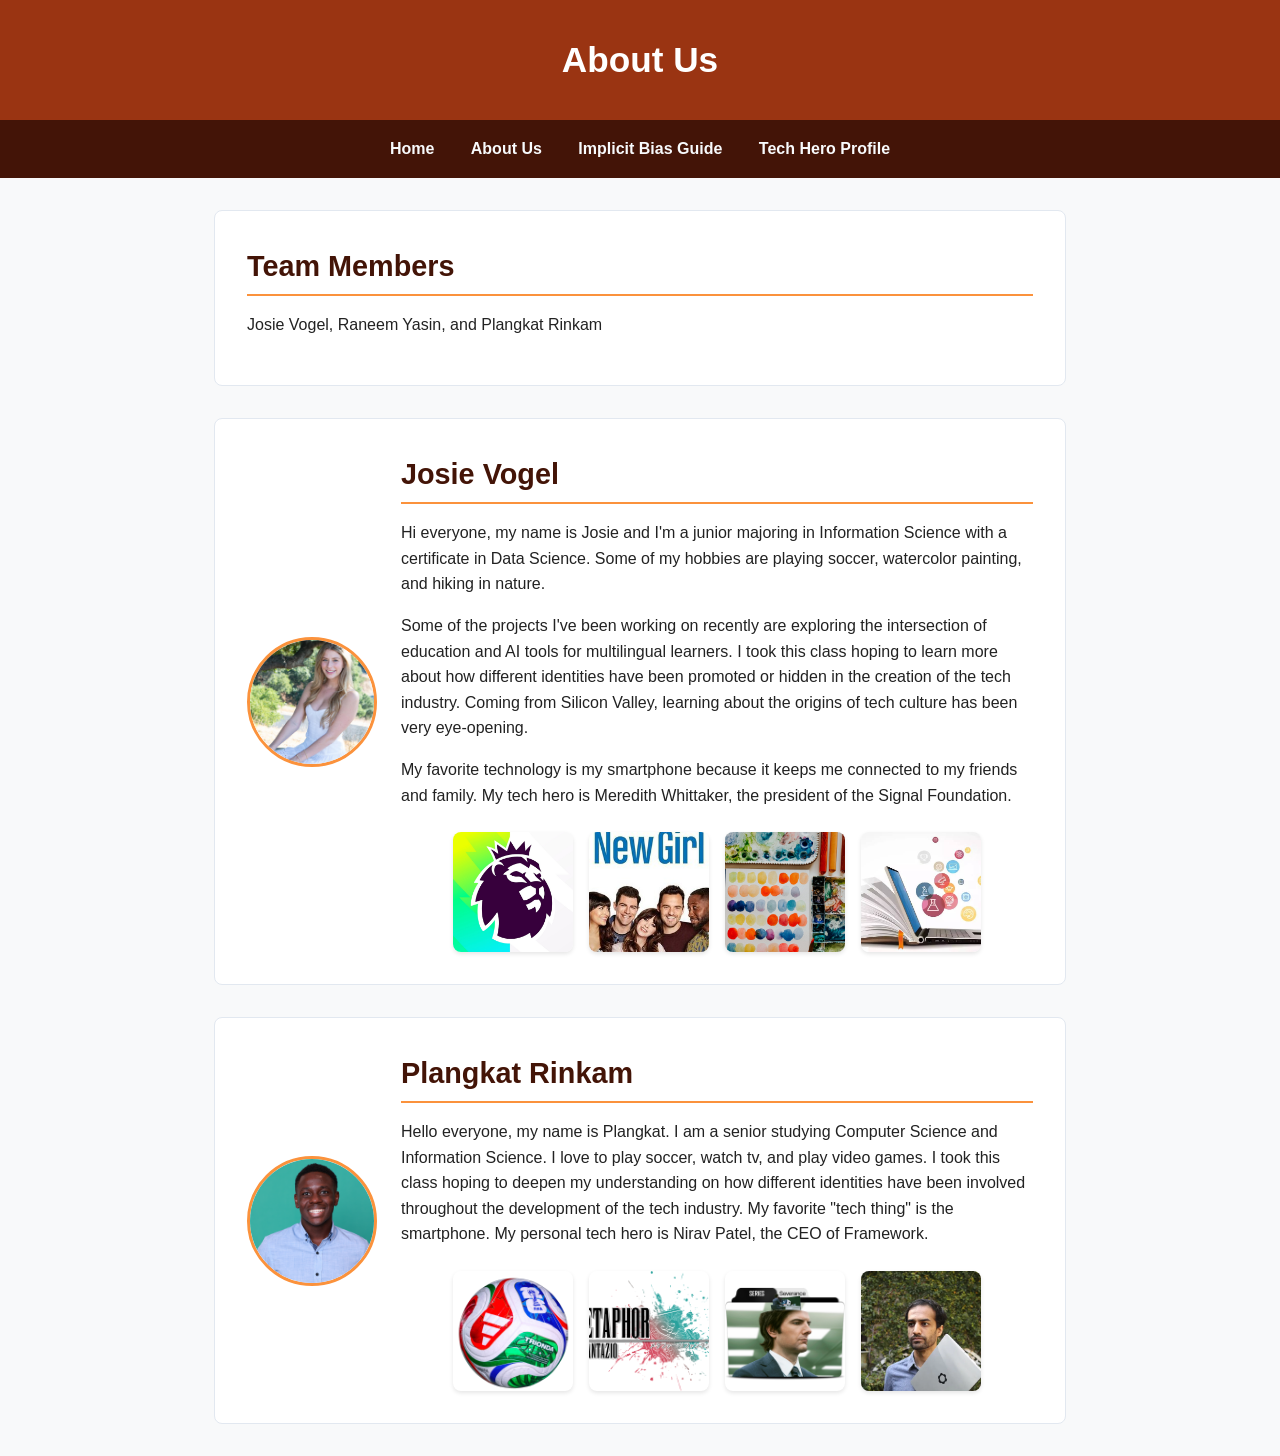
==== about.html @ 1d7bb02e "Update about.html" ====
<!DOCTYPE html>
<html lang="en">
<head>
  <meta charset="UTF-8">
  <meta name="viewport" content="width=device-width, initial-scale=1.0">
  <title>About Page</title>
  <link rel="stylesheet" href="stylepage.css">
</head>
<body>

  <header>
    <h1>About Us</h1>
  </header>

  <nav>
    <a href="index.html">Home</a>
    <a href="about.html">About Us</a>
    <a href="resource.html">Implicit Bias Guide</a>
    <a href="techhero.html">Tech Hero Profile</a>
  </nav>
<main>
    <section>
      <h2>Team Members</h2>
      <p>Josie Vogel, Raneem Yasin, and Plangkat Rinkam</p>
    </section>
<!-- I added this section and used tags like <section>, <div>, and <h2> to keep everything organized. To further describe myself i included my hobbies and included a picture of myself to add a personal feeling 
  I wraped my images below in an image gallery tag inorder to create a organized layout of images. I also included a profie pic looking circle for my personal image using the class "profile pic"--> 
    <section class="profile-card">
      <img src="josie.jpg" alt="Josie Vogel" class="profile-pic">
      <div>
        <h2>Josie Vogel</h2>
        <p>Hi everyone, my name is Josie and I'm a junior majoring in Information Science with a certificate in Data Science. Some of my hobbies are playing soccer, watercolor painting, and hiking in nature.</p>
        <p>Some of the projects I've been working on recently are exploring the intersection of education and AI tools for multilingual learners. I took this class hoping to learn more about how different identities have been promoted or hidden in the creation of the tech industry. Coming from Silicon Valley, learning about the origins of tech culture has been very eye-opening.</p>
        <p>My favorite technology is my smartphone because it keeps me connected to my friends and family. My tech hero is Meredith Whittaker, the president of the Signal Foundation.</p>
          <div class="image-gallery">
            <img src="premier league.jpg" alt="premier league">
            <img src="newgirl.jpg" alt="new girl tv show'">
            <img src="watercolor.jpg" alt="water color graphic">
            <img src="education.jpg" alt="education tools">
          </div>
      </div>
    </section>

    <!-- 
    For my section, I used semantic tags like <section> and <h2> to keep the document accessible and well-structured. 
    I wrapped my images in an 'image-gallery' div. This lets us use Flexbox in our external stylesheet to create a clean, 
    responsive grid. - PR 
    -->
    <section class="profile-card">
      <img src="plangkat.jpg" alt="Plangkat Rinkam" class="profile-pic">
      <div>
        <h2>Plangkat Rinkam</h2>
        <p>Hello everyone, my name is Plangkat. I am a senior studying Computer Science and 
          Information Science. I love to play soccer, watch tv, and play video games. I took this class hoping to 
          deepen my understanding on how different identities have been involved throughout 
          the development of the tech industry. My favorite "tech thing" is the smartphone. My personal
          tech hero is Nirav Patel, the CEO of Framework.</p>
          
          <div class="image-gallery">
            <img src="fifa_ball.png" alt="The official FIFA 2026 world cup ball">
            <img src="metaphor.png" alt="Logo of the game 'Metaphor Re;Fantazio'">
            <img src="severance.png" alt="Severance show fan graphic">
            <img src="nirav_patel.webp" alt="Nirav Patel holding a framework laptop">
          </div>
      </div>
    </section>

</body>
</html>
---- stylepage.css ----
/* I inputed this section to ensure consistent margins, padding, and box dimensions throughout the website. - JV */
* {
  box-sizing: border-box;
  margin: 0;
  padding: 0;
}

/* This is just a neutral light background for accessibility and a readable typography. - JV */
body {
  font-family: Arial, Helvetica, sans-serif;
  line-height: 1.6;
  color: #222222;
  background-color: #f8f9fa;
  padding: 0;
}

/* Header - JV */
header {
  background-color: #9a3412; 
  color: #ffffff;
  padding: 2rem 1rem 1.5rem 1rem;
  text-align: center;
}

header h1 {
  font-size: 2.2rem;
  margin-bottom: 0.5rem;
}

header p, 
header .subtitle {
  font-size: 1.1rem;
  color: #ffedd5;
}

/* this ensures the logo images remain centered on every screen size. - JV */
.logo-container {
  display: flex;
  justify-content: center;
  align-items: center;
  margin-top: 1rem;
}

/* Small centered circular image. in addition since there are other rules about photos including the "!important allows these style changes to take priority- JV */
.circle-logo {
  width: 90px !important;
  height: 90px !important;
  border-radius: 50% !important;
  object-fit: cover;
  border: 3px solid #ffedd5;
  display: block;
  margin: 1rem auto 0 auto;
}

nav {
  background-color: #431407; 
  text-align: center;
  padding: 0.75rem 0;
}

nav a {
  display: inline-block;
  color: #f8fafc;
  text-decoration: none;
  margin: 0.25rem 1rem;
  font-weight: bold;
  font-size: 1rem;
}

nav a:hover {
  color: #fb923c; 
  text-decoration: underline;
}

/* Main Container - JV */
main {
  max-width: 900px;
  margin: 2rem auto;
  padding: 0 1.5rem;
}

/* Sections & Cards - JV */
section {
  background-color: #ffffff;
  border-radius: 8px;
  padding: 2rem;
  margin-bottom: 2rem;
  border: 1px solid #e2e8f0;
}

h2 {
  color: #431407;
  font-size: 1.8rem;
  margin-bottom: 1rem;
  border-bottom: 2px solid #fb923c; 
  padding-bottom: 0.3rem;
}

h3 {
  color: #9a3412;
  font-size: 1.3rem;
  margin: 1.5rem 0 0.5rem 0;
}

p {
  margin-bottom: 1rem;
}

ul, ol {
  margin-left: 1.5rem;
  margin-bottom: 1rem;
}

li {
  margin-bottom: 0.5rem;
}

/* Resource Box Styling - JV */
.profile-pic {
  width: 130px;
  height: 130px;
  border-radius: 50%;
  object-fit: cover;
  border: 3px solid #fb923c;
  display: block;
  margin: 0 auto 1rem auto;
}

@media (min-width: 600px) {
  .profile-card {
    display: flex;
    align-items: center;
    gap: 1.5rem;
  }
  
  .profile-card .profile-pic {
    margin: 0;
    flex-shrink: 0;
  }
}

.resource-box {
  background-color: #f1f5f9;
  border-left: 4px solid #fb923c; 
  padding: 1rem 1.25rem;
  margin: 1.5rem 0;
  border-radius: 0 8px 8px 0;
}

/* Links & Buttons - JV */
a {
  color: #ea580c; 
  text-decoration: none;
}

a:hover {
  text-decoration: underline;
}

.button-link {
  display: inline-block;
  background-color: #ea580c;
  color: #ffffff !important;
  padding: 0.6rem 1.2rem;
  border-radius: 4px;
  margin-top: 1rem;
  font-weight: bold;
}

.button-link:hover {
  background-color: #c2410c; 
  color: #ffffff !important;
  text-decoration: none;
}

footer {
  text-align: center;
  padding: 1.5rem;
  background-color: #9a3412; 
  color: #ffedd5;
  font-size: 0.9rem;
  margin-top: 3rem;
}

/* For tech hero page - PR */
.hero-image {
  max-width: 100%;
  height: auto;
  border-radius: 8px;
  margin-bottom: 1rem;
}

/* Image Gallery - PR */
.image-gallery {
  display: flex;
  flex-wrap: wrap;
  gap: 1rem;
  margin-top: 1.5rem;
  justify-content: center;
}

.image-gallery img {
  width: 120px;
  height: 120px; 
  object-fit: cover;
  border-radius: 8px;
  box-shadow: 0 2px 4px rgba(0,0,0,0.1);
}

/* Author Profile Card Styling for Patricia Hill Collins - JV */
.author-pic {
  width: 120px;
  height: 120px;
  border-radius: 50%;
  object-fit: cover;
  border: 3px solid #fb923c;
  display: block;
  margin: 0 auto 1rem auto;
}

/* Side-by-side alignment on larger displays - JV */
@media (min-width: 600px) {
  .author-card {
    display: flex;
    align-items: center;
    gap: 1.5rem;
    margin-top: 1rem;
  }

  .author-card .author-pic {
    margin: 0;
    flex-shrink: 0;
  }
}
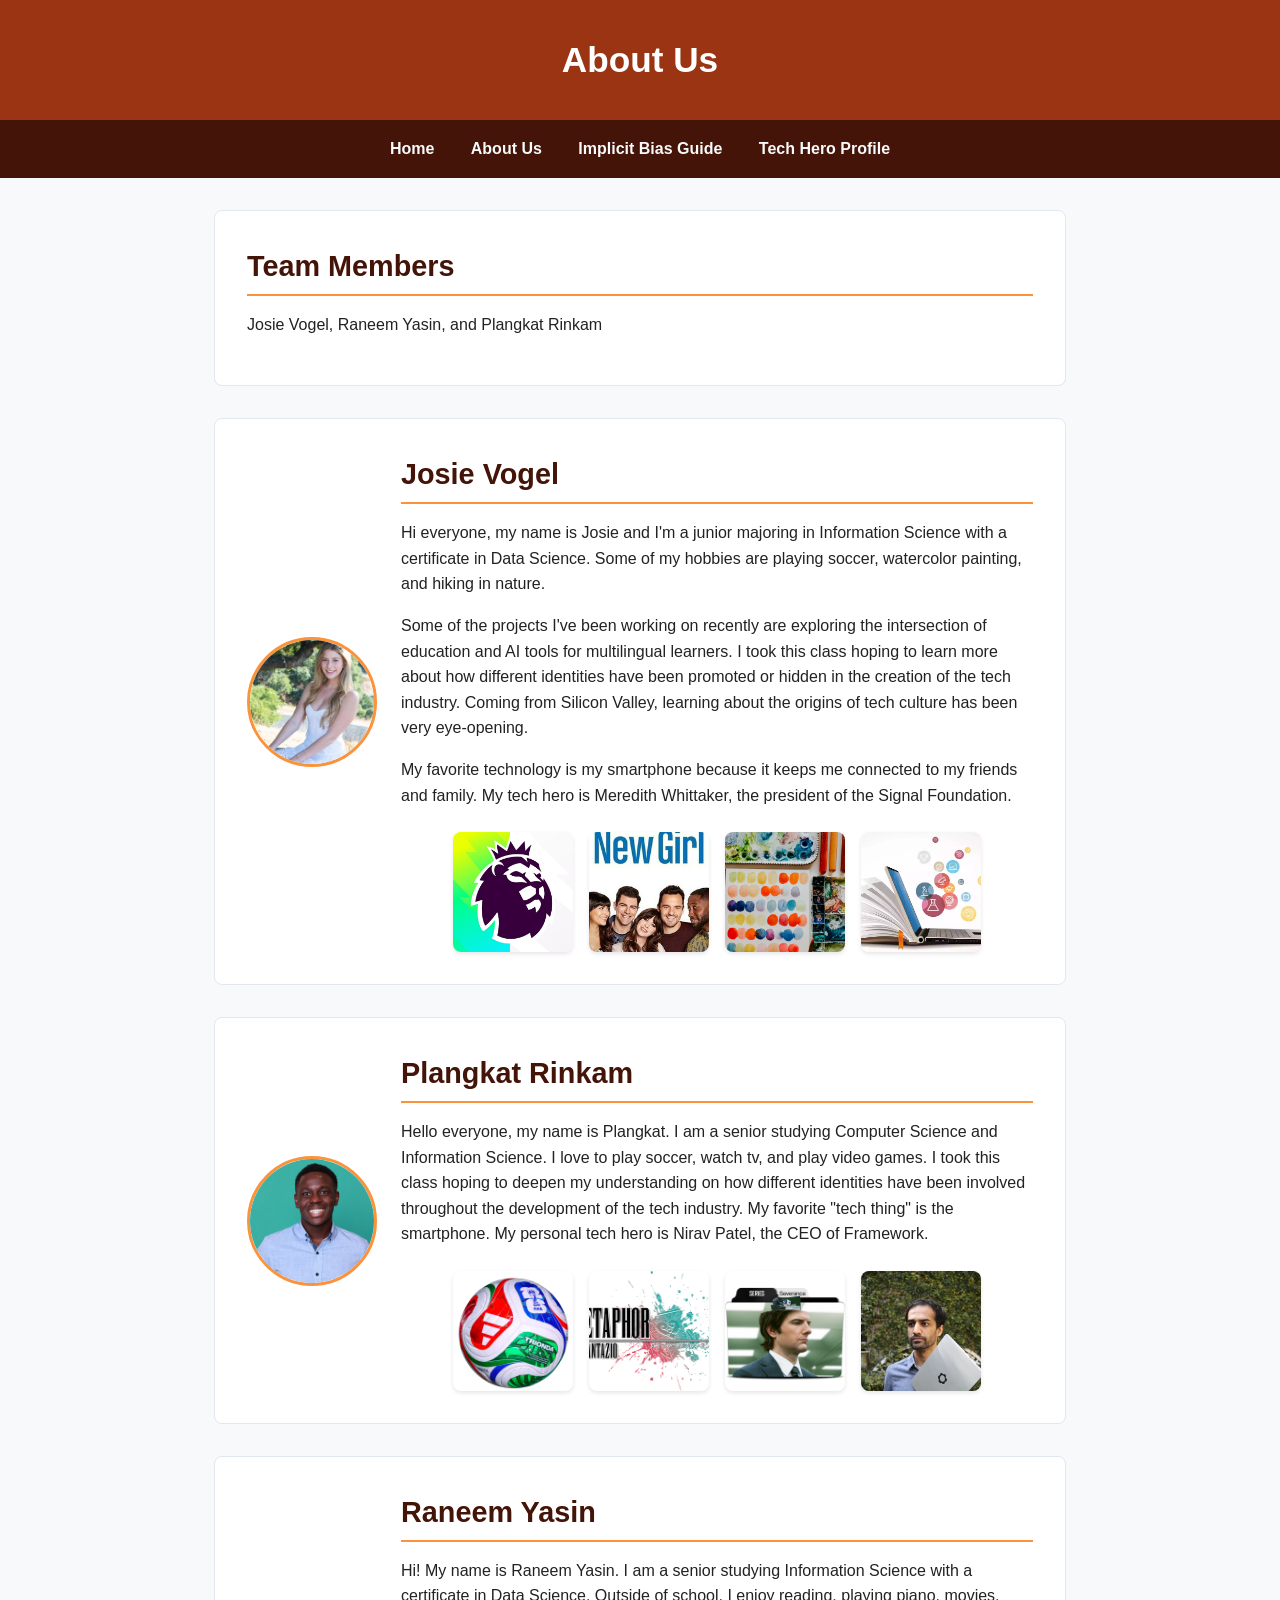
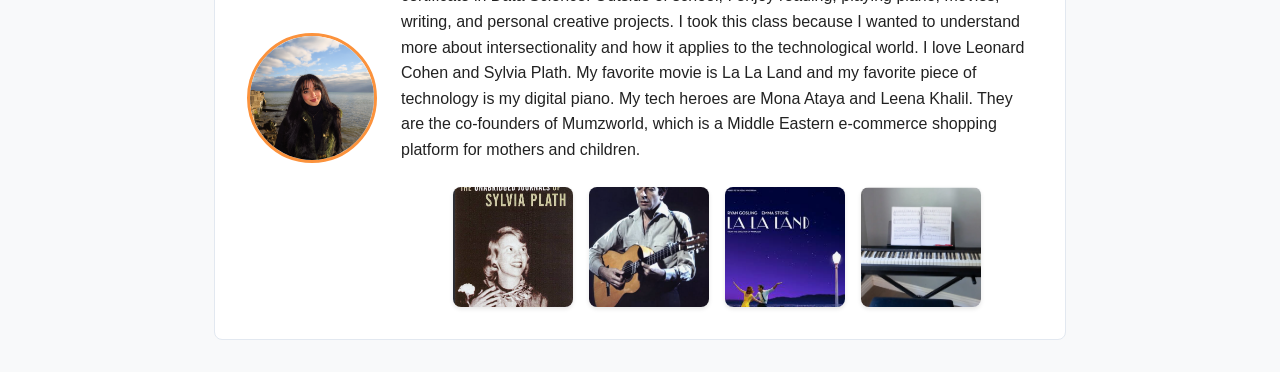
==== commit d781981e: "Update about.html Added my personal about section." ====
--- a/about.html
+++ b/about.html
@@ -64,6 +64,25 @@
           </div>
       </div>
     </section>
-
+<!-- RY: I used the same profile-card and image gallery layout as my group members to keep the section consistent. I placed my profile image before the text so the picture shows as part of the introduction, and i used an h2 for my name to keep the heading structure consistent. I also chose to add Alt text to every image so the page is more accessible. -->
+  <section class="profile-card">
+    <img src="raneem.jpg" alt="Raneem Yasin" class="profile-pic">
+    <div>
+      <h2>Raneem Yasin</h2>
+      <p>
+        Hi! My name is Raneem Yasin. I am a senior studying Information Science with a certificate in Data Science. 
+        Outside of school, I enjoy reading, playing piano, movies, writing, and personal creative projects. I took this class because I wanted to understand more about 
+        intersectionality and how it applies to the technological world. I love Leonard Cohen and Sylvia Plath. My favorite movie is La La Land and my favorite piece of technology is my digital piano. 
+        My tech heroes are Mona Ataya and Leena Khalil. They are the co-founders of Mumzworld, which is a Middle Eastern e-commerce shopping platform for mothers and children. 
+      </p>
+        <!-- RY: I added an image gallery underneath my bio to show some of my interested visually. I grouped thse four images inside one image-gallery div so they can be styled together. -->
+      <div class="image-gallery">
+        <img src="Sylvia.jpg" alt="The Unabridged Journals of Sylvia Plath">
+        <img src="leonardcohen.jpg" alt="Leonard Cohen performing">
+        <img src="lalaland.jpg" alt="La La Land movie poster">
+        <img src="Digital.jpg" alt="Digital piano">
+    </div>
+    </div>
+  </section>
 </body>
 </html>
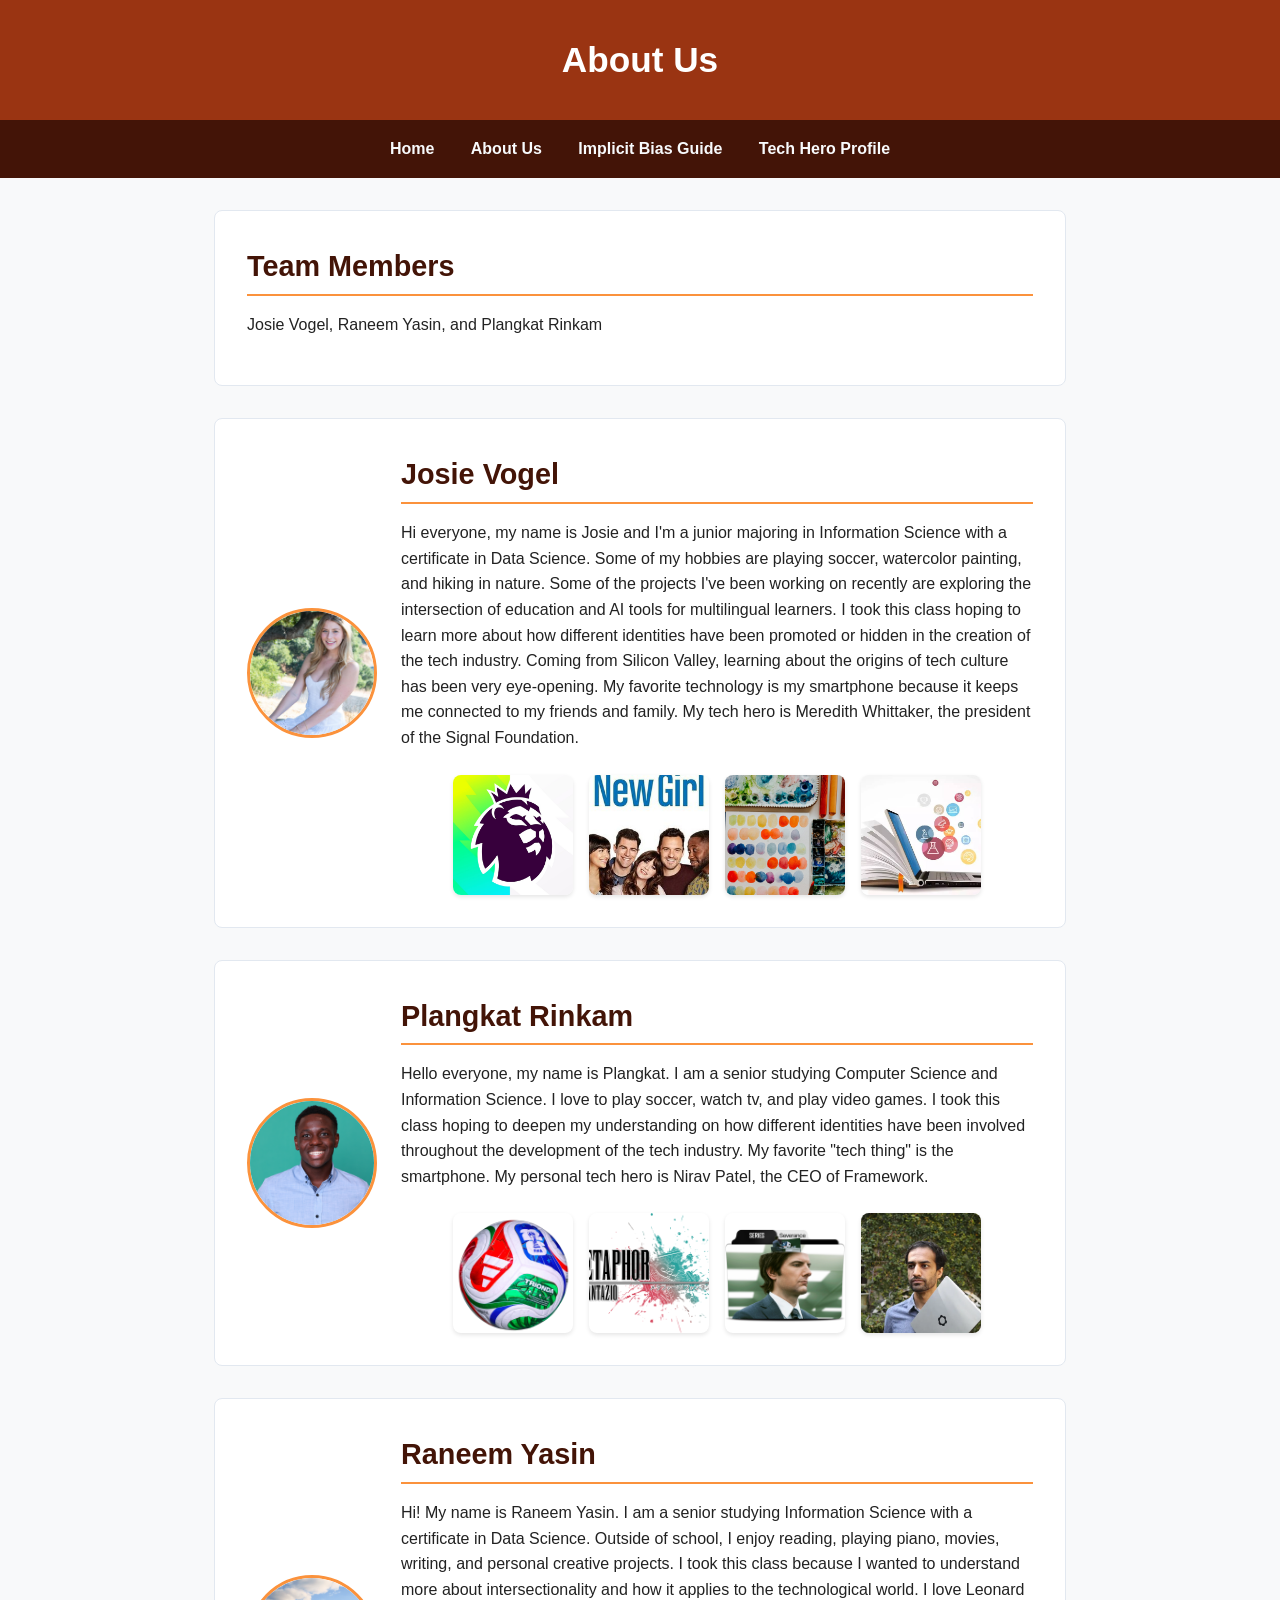
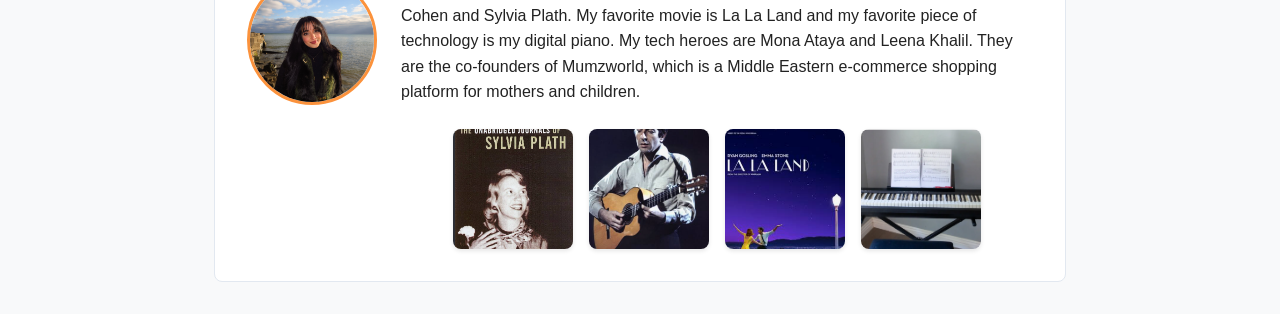
==== commit 5b2801bc: "Update about.html" ====
--- a/about.html
+++ b/about.html
@@ -29,9 +29,7 @@
       <img src="josie.jpg" alt="Josie Vogel" class="profile-pic">
       <div>
         <h2>Josie Vogel</h2>
-        <p>Hi everyone, my name is Josie and I'm a junior majoring in Information Science with a certificate in Data Science. Some of my hobbies are playing soccer, watercolor painting, and hiking in nature.</p>
-        <p>Some of the projects I've been working on recently are exploring the intersection of education and AI tools for multilingual learners. I took this class hoping to learn more about how different identities have been promoted or hidden in the creation of the tech industry. Coming from Silicon Valley, learning about the origins of tech culture has been very eye-opening.</p>
-        <p>My favorite technology is my smartphone because it keeps me connected to my friends and family. My tech hero is Meredith Whittaker, the president of the Signal Foundation.</p>
+        <p>Hi everyone, my name is Josie and I'm a junior majoring in Information Science with a certificate in Data Science. Some of my hobbies are playing soccer, watercolor painting, and hiking in nature. Some of the projects I've been working on recently are exploring the intersection of education and AI tools for multilingual learners. I took this class hoping to learn more about how different identities have been promoted or hidden in the creation of the tech industry. Coming from Silicon Valley, learning about the origins of tech culture has been very eye-opening. My favorite technology is my smartphone because it keeps me connected to my friends and family. My tech hero is Meredith Whittaker, the president of the Signal Foundation.</p>
           <div class="image-gallery">
             <img src="premier league.jpg" alt="premier league">
             <img src="newgirl.jpg" alt="new girl tv show'">
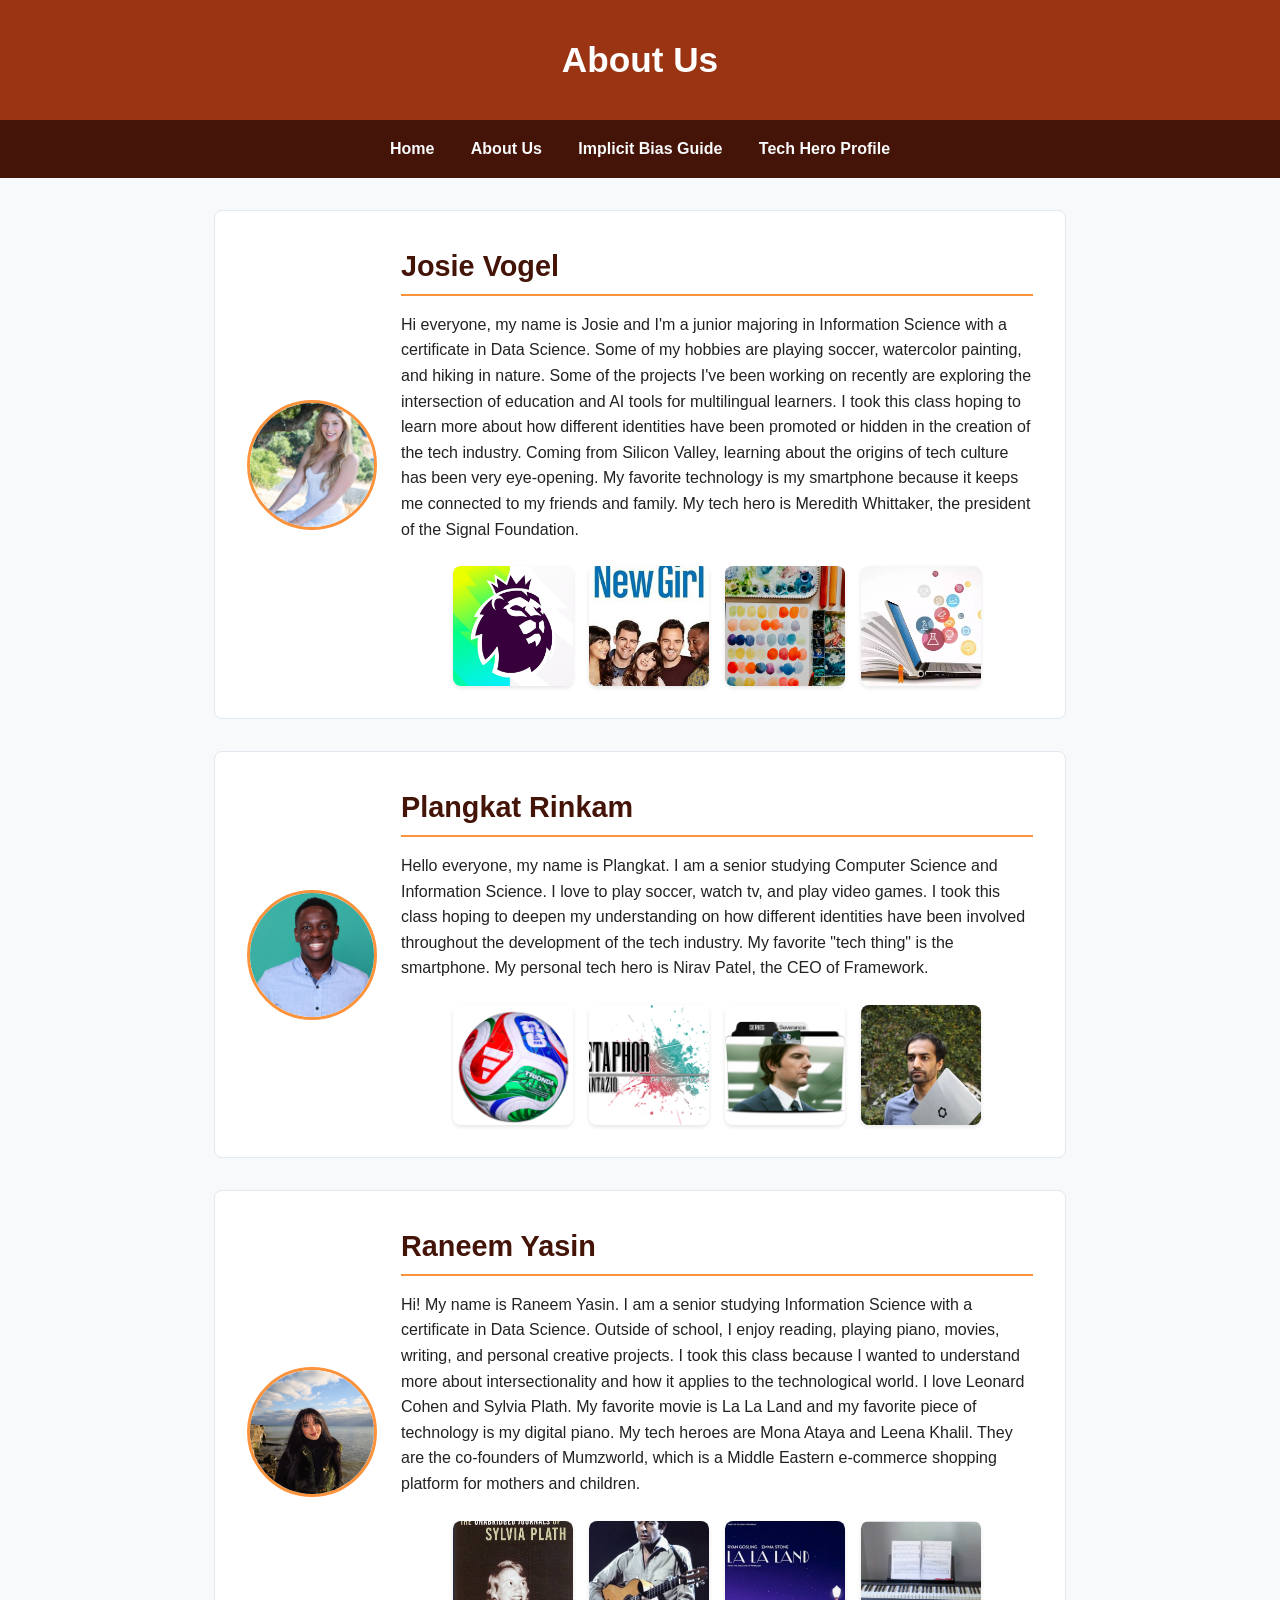
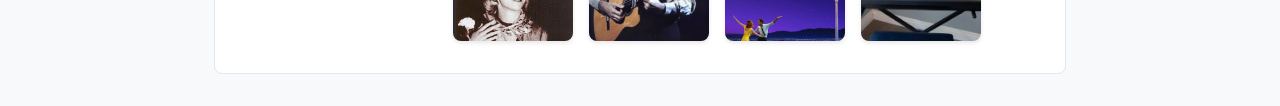
==== commit 10c1e477: "Update about.html" ====
--- a/about.html
+++ b/about.html
@@ -19,10 +19,6 @@
     <a href="techhero.html">Tech Hero Profile</a>
   </nav>
 <main>
-    <section>
-      <h2>Team Members</h2>
-      <p>Josie Vogel, Raneem Yasin, and Plangkat Rinkam</p>
-    </section>
 <!-- I added this section and used tags like <section>, <div>, and <h2> to keep everything organized. To further describe myself i included my hobbies and included a picture of myself to add a personal feeling 
   I wraped my images below in an image gallery tag inorder to create a organized layout of images. I also included a profie pic looking circle for my personal image using the class "profile pic"--> 
     <section class="profile-card">
--- a/stylepage.css
+++ b/stylepage.css
@@ -41,16 +41,18 @@
   margin-top: 1rem;
 }
 
-/* Small centered circular image. in addition since there are other rules about photos including the "!important allows these style changes to take priority- JV */
+/* centered circular image with boarder on the welcome page. object-fit: cover prevents image stretching inside the circular frame. JV */
+
 .circle-logo {
-  width: 90px !important;
-  height: 90px !important;
-  border-radius: 50% !important;
-  object-fit: cover;
-  border: 3px solid #ffedd5;
+  width: 400px;
+  height: 400px;
+  border-radius: 75%;
+  object-fit: cover;
+  border: 4px solid #ffedd5;
   display: block;
   margin: 1rem auto 0 auto;
 }
+
 
 nav {
   background-color: #431407; 
@@ -79,7 +81,6 @@
   padding: 0 1.5rem;
 }
 
-/* Sections & Cards - JV */
 section {
   background-color: #ffffff;
   border-radius: 8px;
@@ -115,7 +116,7 @@
   margin-bottom: 0.5rem;
 }
 
-/* Resource Box Styling - JV */
+/* ensures we have consistent proflie pics by inputing into css style intsead of html - JV */
 .profile-pic {
   width: 130px;
   height: 130px;
@@ -147,7 +148,7 @@
   border-radius: 0 8px 8px 0;
 }
 
-/* Links & Buttons - JV */
+/* Links and Buttons - JV */
 a {
   color: #ea580c; 
   text-decoration: none;
@@ -209,8 +210,8 @@
 
 /* Author Profile Card Styling for Patricia Hill Collins - JV */
 .author-pic {
-  width: 120px;
-  height: 120px;
+  width: 400px;
+  height: 400px;
   border-radius: 50%;
   object-fit: cover;
   border: 3px solid #fb923c;
@@ -218,7 +219,7 @@
   margin: 0 auto 1rem auto;
 }
 
-/* Side-by-side alignment on larger displays - JV */
+/* alignment on larger displays - JV */
 @media (min-width: 600px) {
   .author-card {
     display: flex;
@@ -232,3 +233,22 @@
     flex-shrink: 0;
   }
 }
+
+/* Responsive Video Wrapper - PR */
+.video-container {
+  position: relative;
+  padding-bottom: 56.25%; 
+  height: 0;
+  overflow: hidden;
+  border-radius: 8px;
+  margin-top: 1rem;
+  box-shadow: 0 4px 6px rgba(0,0,0,0.1);
+}
+
+.video-container iframe {
+  position: absolute;
+  top: 0;
+  left: 0;
+  width: 100%;
+  height: 100%;
+}
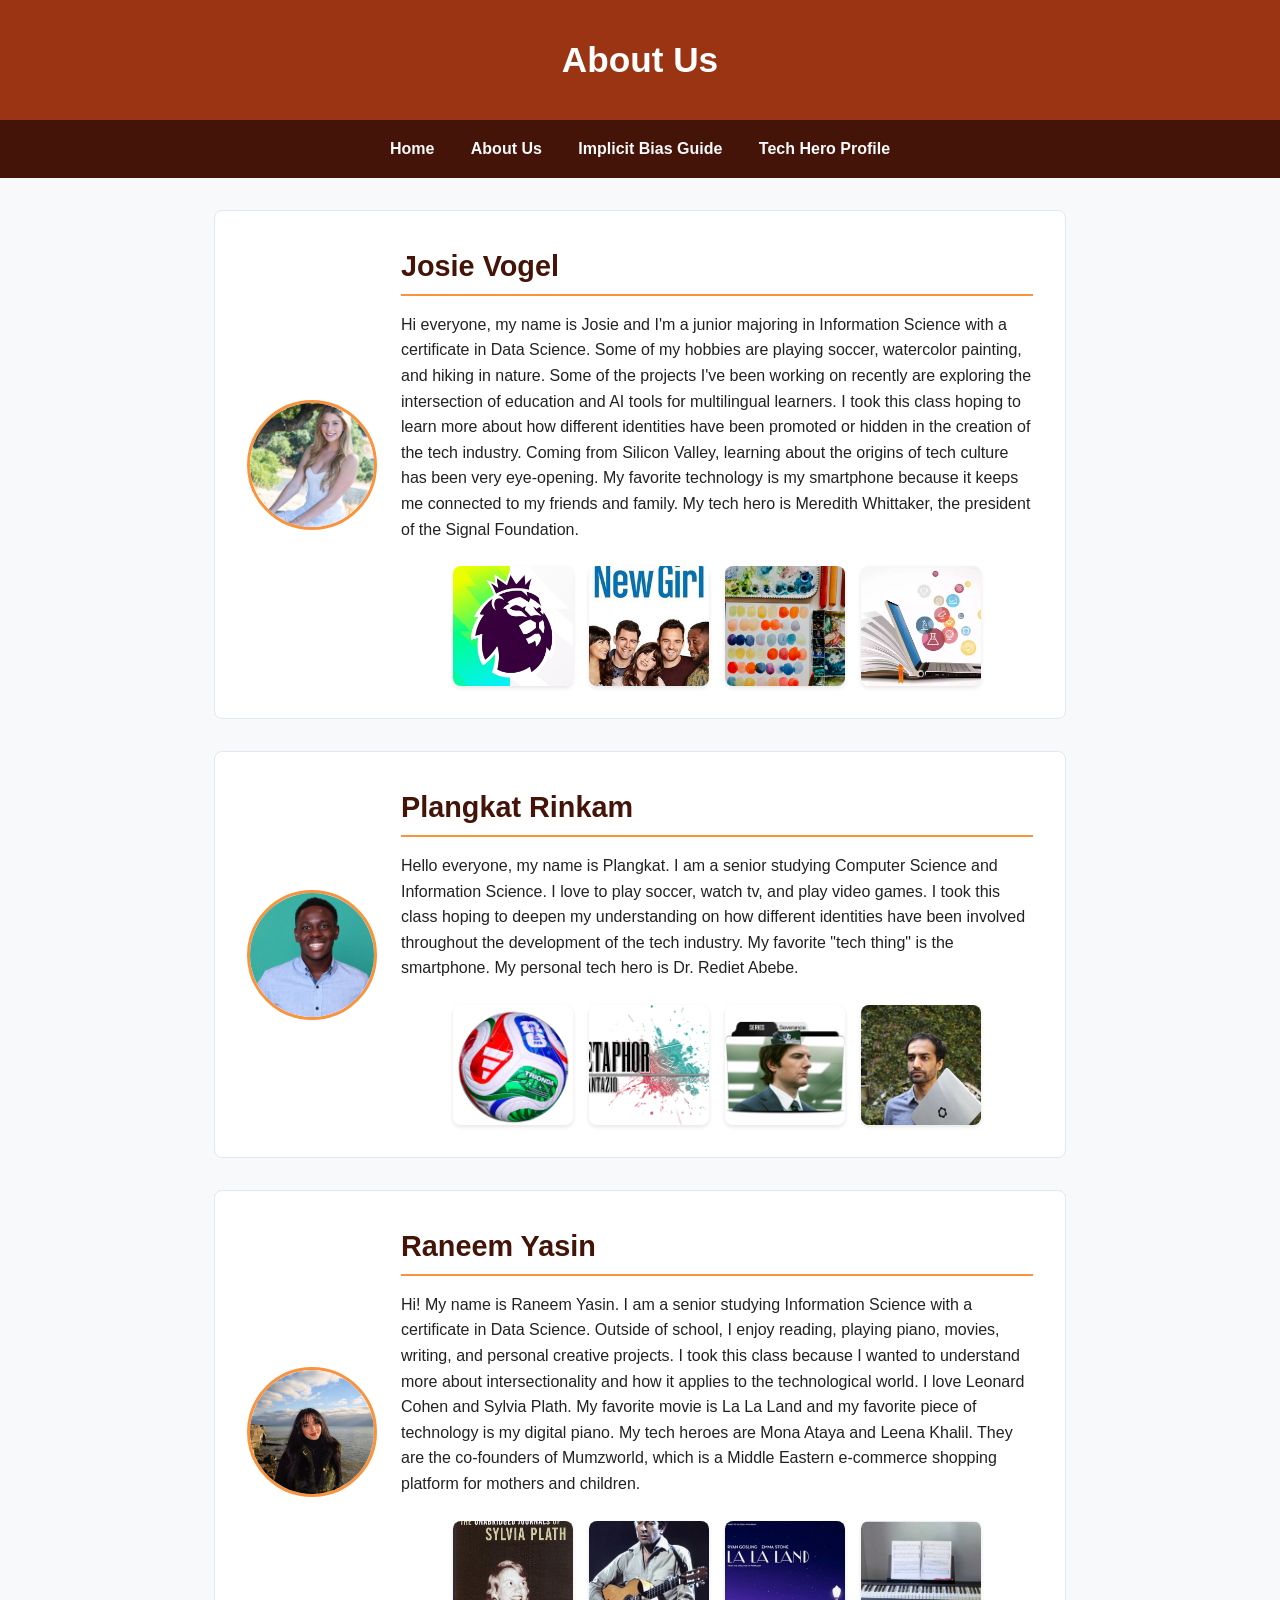
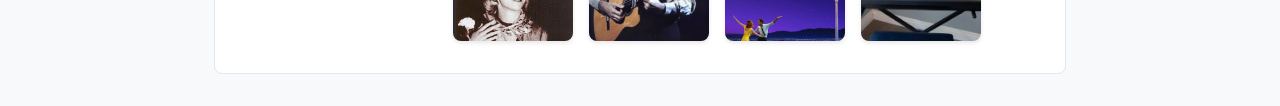
==== commit 6f874a73: "Update about.html" ====
--- a/about.html
+++ b/about.html
@@ -48,7 +48,7 @@
           Information Science. I love to play soccer, watch tv, and play video games. I took this class hoping to 
           deepen my understanding on how different identities have been involved throughout 
           the development of the tech industry. My favorite "tech thing" is the smartphone. My personal
-          tech hero is Nirav Patel, the CEO of Framework.</p>
+          tech hero is Dr. Rediet Abebe.</p>
           
           <div class="image-gallery">
             <img src="fifa_ball.png" alt="The official FIFA 2026 world cup ball">
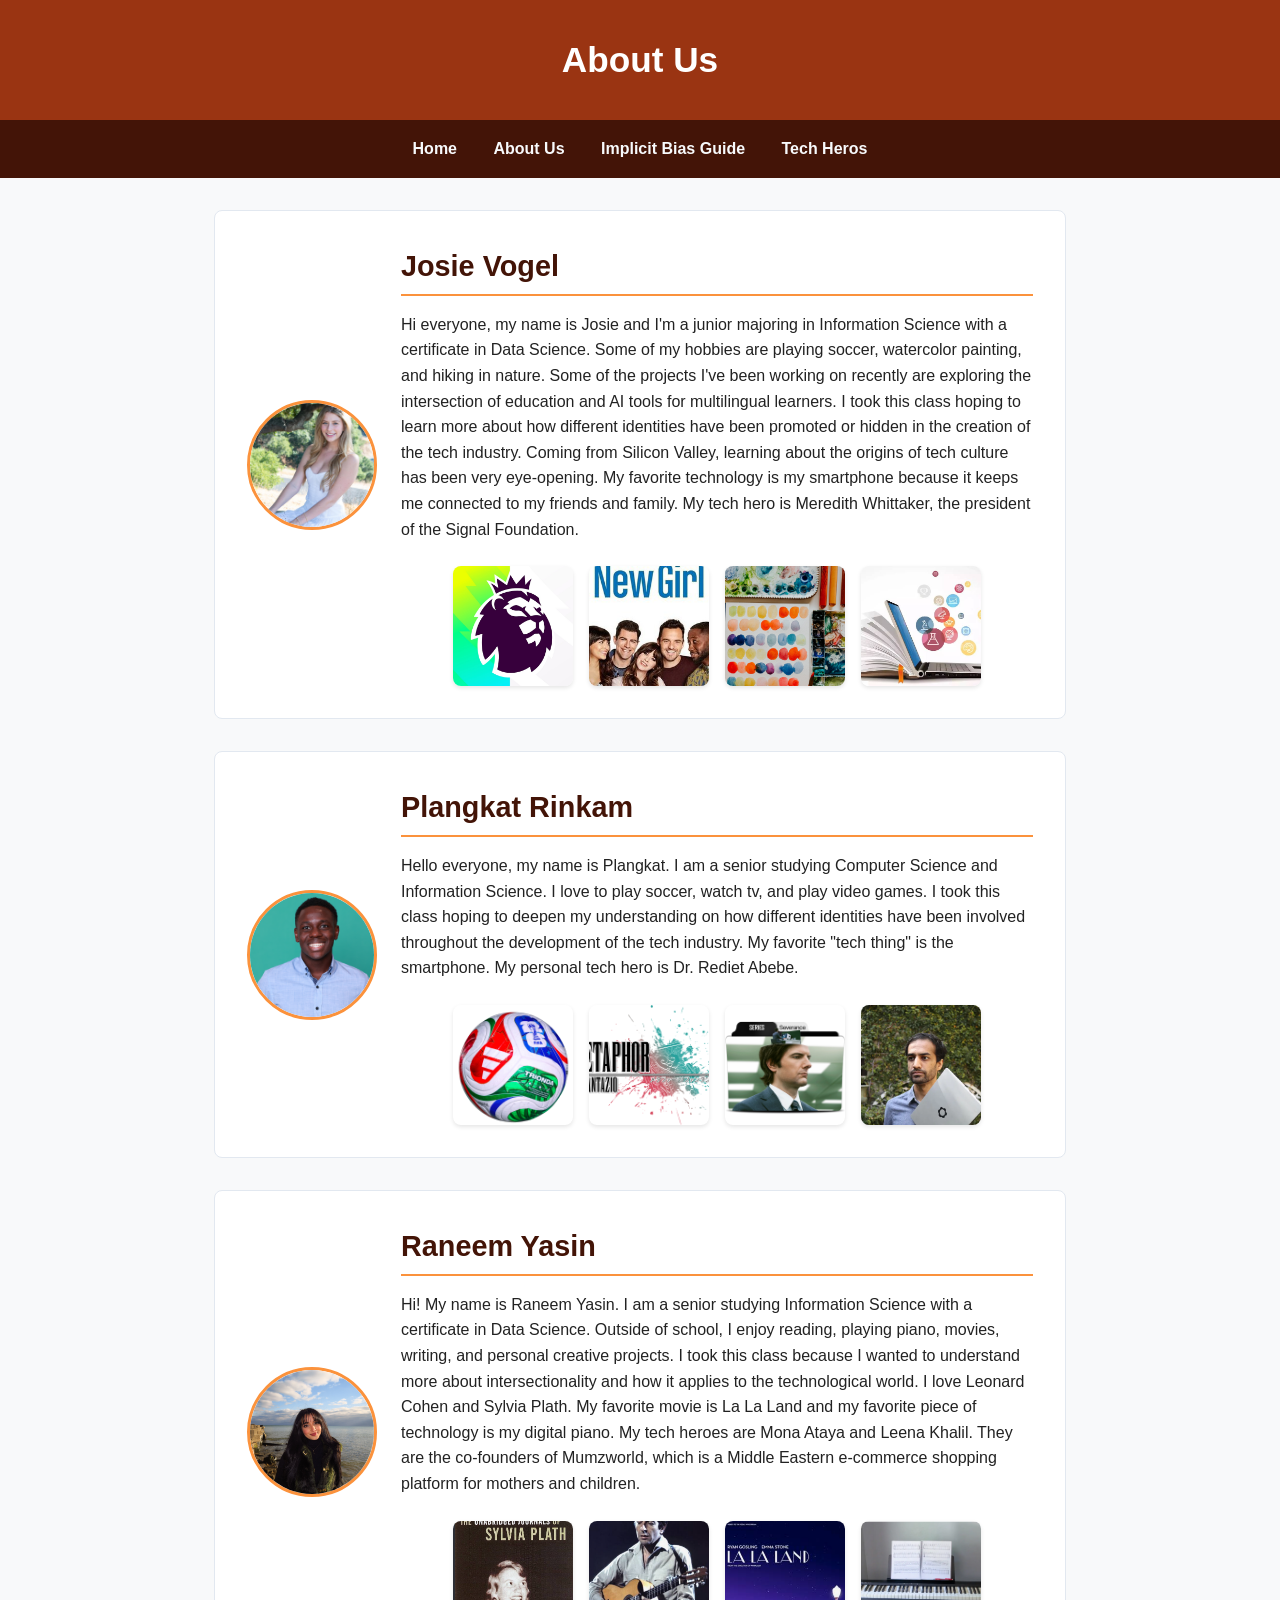
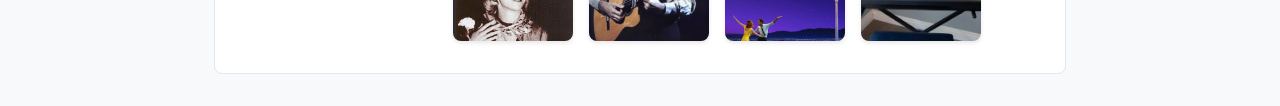
==== commit 347c4450: "Update about.html" ====
--- a/about.html
+++ b/about.html
@@ -16,7 +16,7 @@
     <a href="index.html">Home</a>
     <a href="about.html">About Us</a>
     <a href="resource.html">Implicit Bias Guide</a>
-    <a href="techhero.html">Tech Hero Profile</a>
+    <a href="techhero.html">Tech Heros</a>
   </nav>
 <main>
 <!-- I added this section and used tags like <section>, <div>, and <h2> to keep everything organized. To further describe myself i included my hobbies and included a picture of myself to add a personal feeling 
--- a/stylepage.css
+++ b/stylepage.css
@@ -42,10 +42,10 @@
 }
 
 /* centered circular image with boarder on the welcome page. object-fit: cover prevents image stretching inside the circular frame. JV */
-
+/* Shrunk logo size to reduce header height. -PR */
 .circle-logo {
-  width: 400px;
-  height: 400px;
+  width: 150px;
+  height: 150px;
   border-radius: 75%;
   object-fit: cover;
   border: 4px solid #ffedd5;
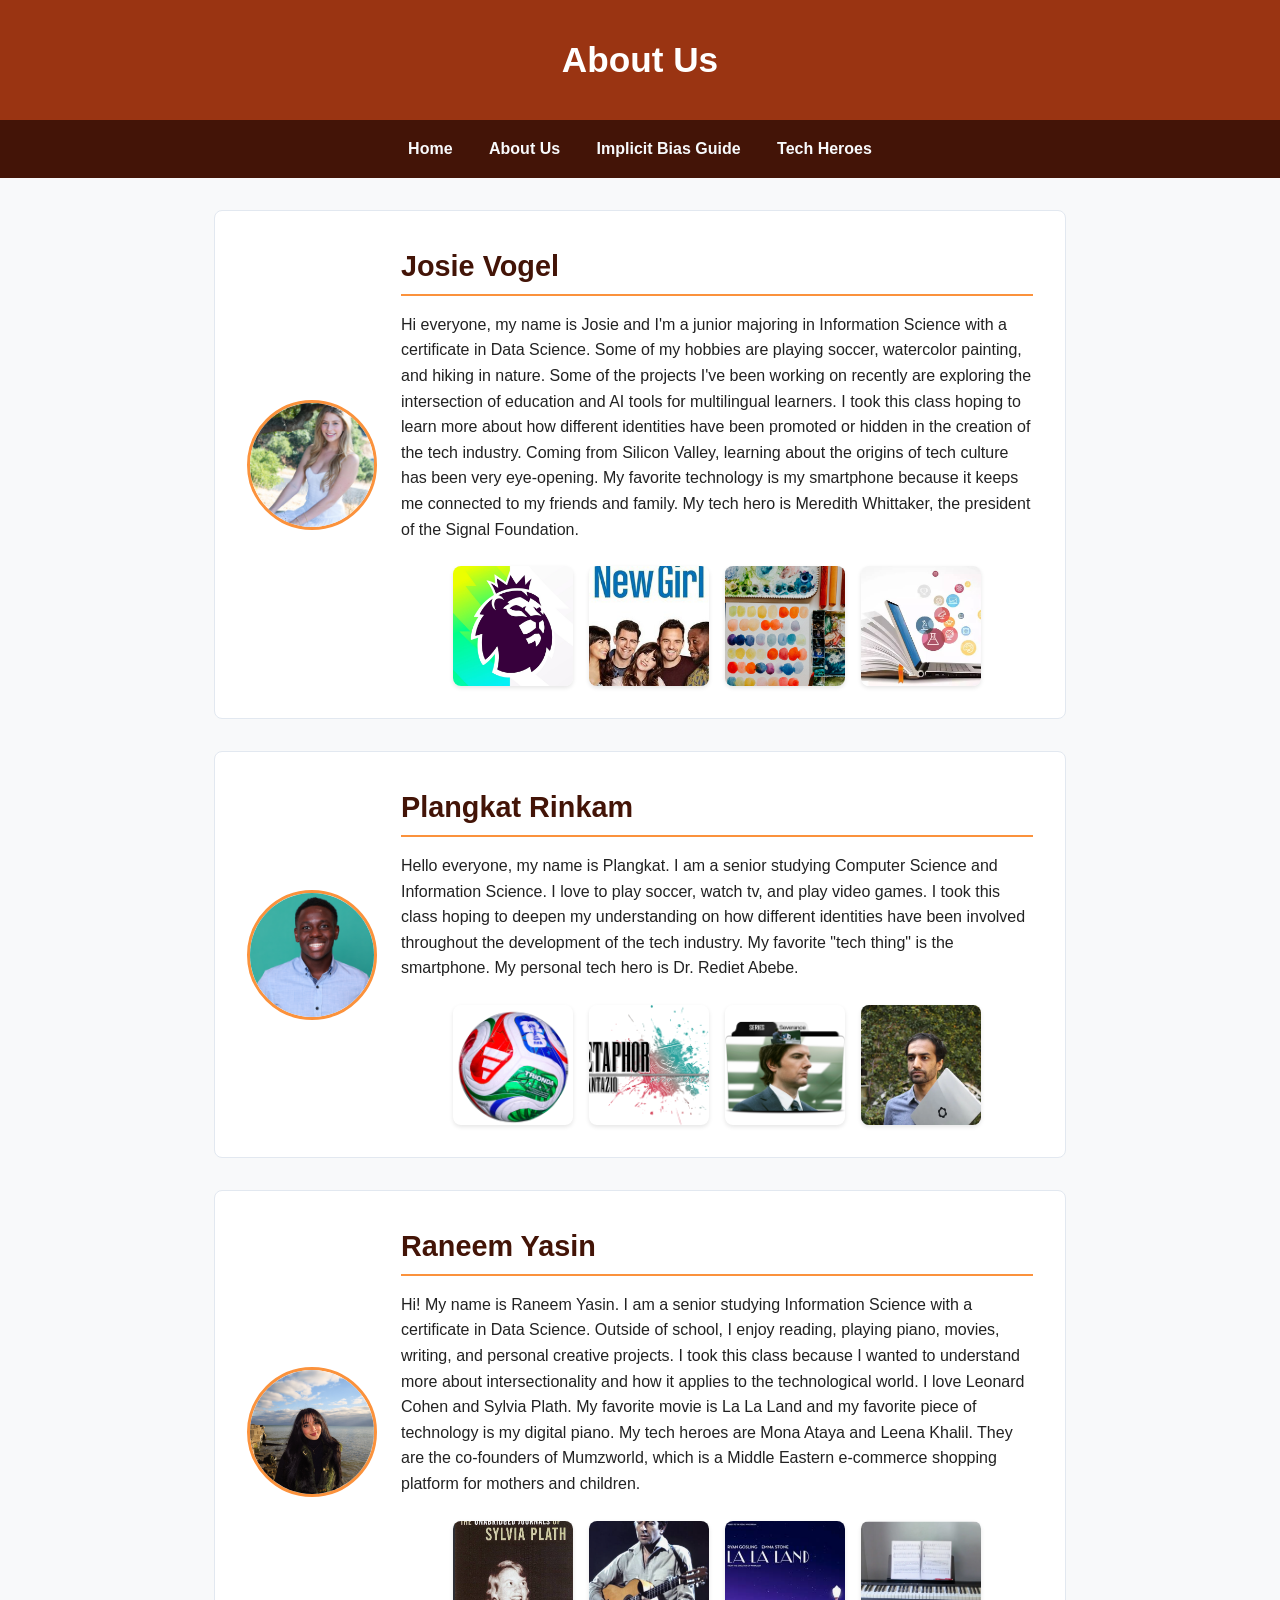
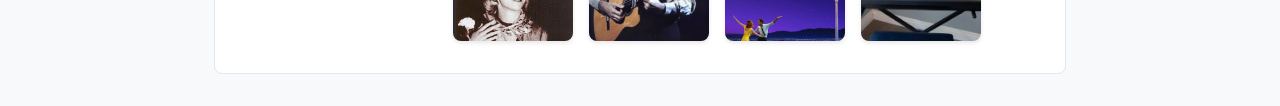
==== commit 9a2280db: "fixed typos" ====
--- a/about.html
+++ b/about.html
@@ -16,7 +16,7 @@
     <a href="index.html">Home</a>
     <a href="about.html">About Us</a>
     <a href="resource.html">Implicit Bias Guide</a>
-    <a href="techhero.html">Tech Heros</a>
+    <a href="techhero.html">Tech Heroes</a>
   </nav>
 <main>
 <!-- I added this section and used tags like <section>, <div>, and <h2> to keep everything organized. To further describe myself i included my hobbies and included a picture of myself to add a personal feeling 
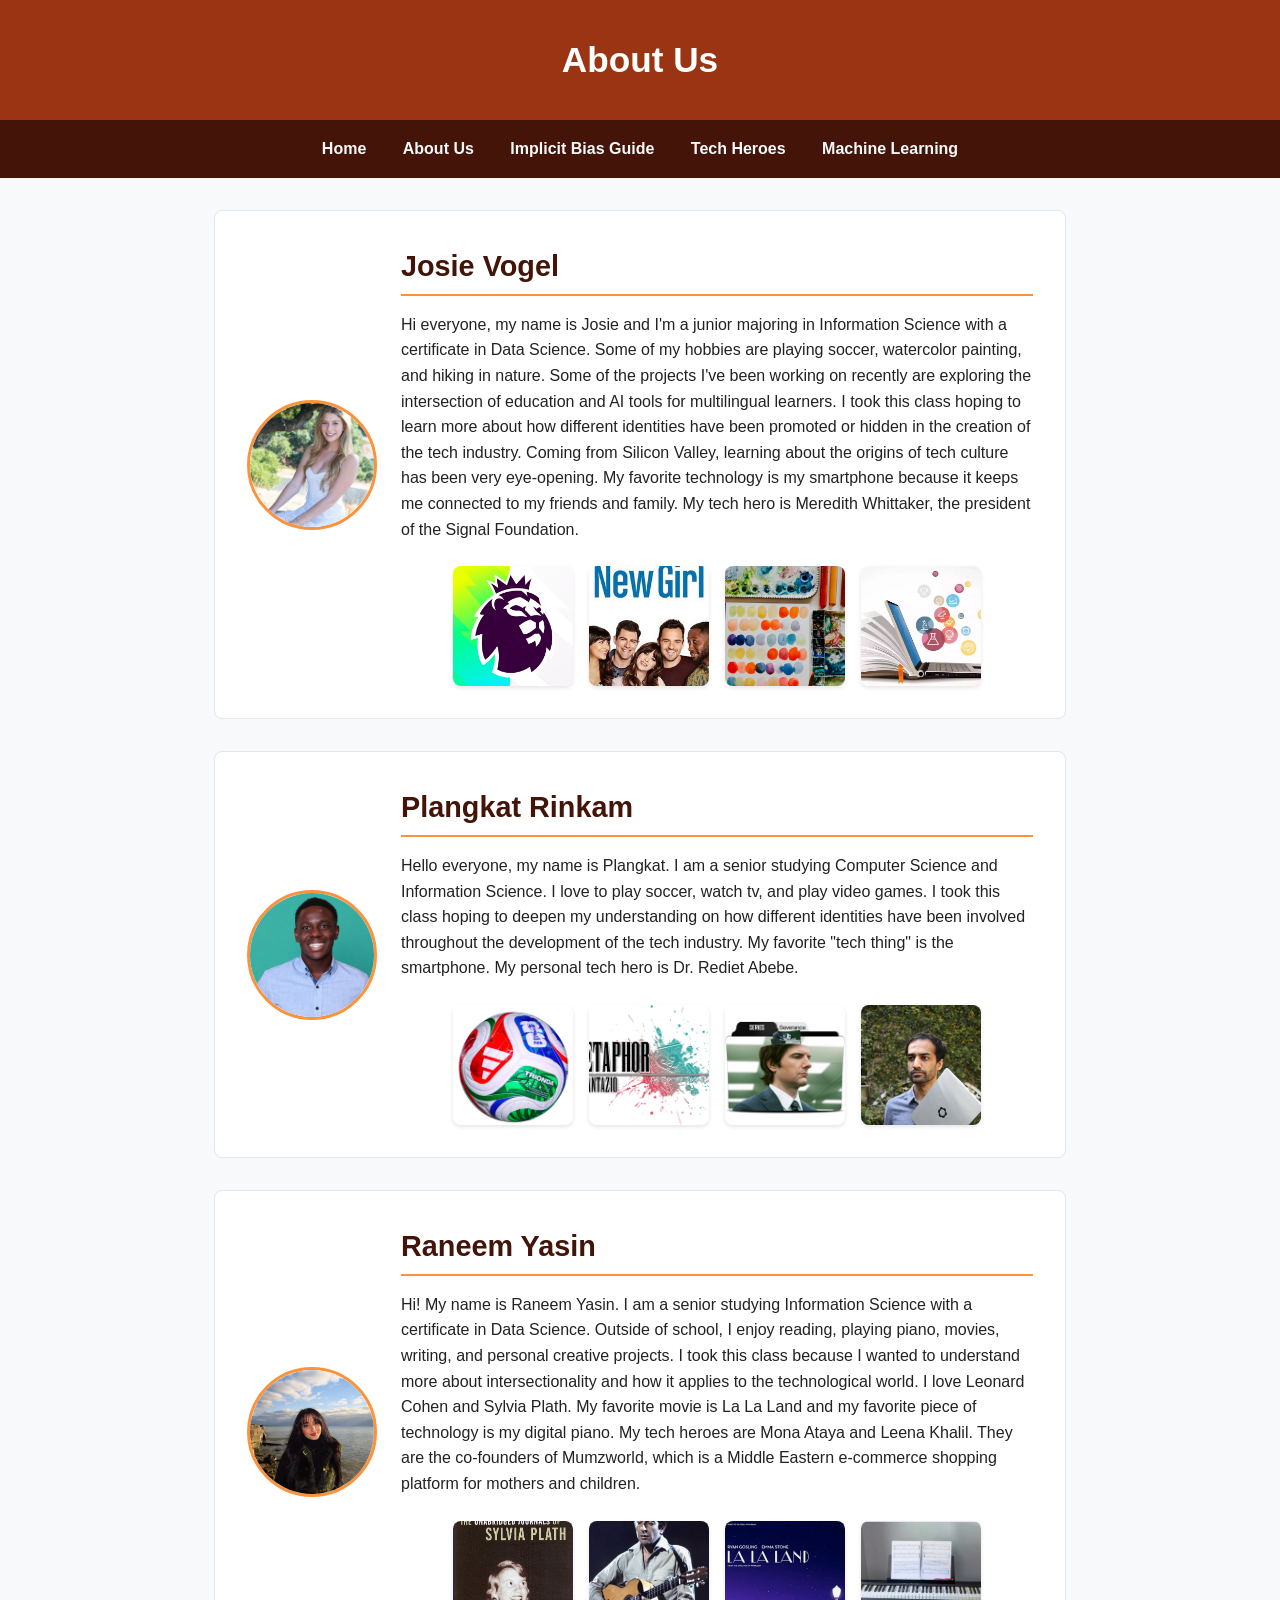
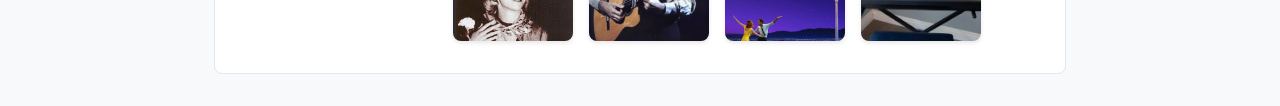
==== commit 9c88e92e: "begin to work on teachable machines" ====
--- a/about.html
+++ b/about.html
@@ -17,6 +17,7 @@
     <a href="about.html">About Us</a>
     <a href="resource.html">Implicit Bias Guide</a>
     <a href="techhero.html">Tech Heroes</a>
+    <a href="teachablemachine.html">Machine Learning</a>
   </nav>
 <main>
 <!-- I added this section and used tags like <section>, <div>, and <h2> to keep everything organized. To further describe myself i included my hobbies and included a picture of myself to add a personal feeling 
--- a/stylepage.css
+++ b/stylepage.css
@@ -252,3 +252,59 @@
   width: 100%;
   height: 100%;
 }
+
+/* Floats the portrait to the left so the paragraphs wrap around it. Extra class name makes this
+   override the general .hero-image rule. Change the width to make the image bigger or smaller. - JV */
+.hero-image.profile-image {
+  float: left;
+  width: 250px;
+  max-width: 40%;
+  height: auto;             
+  margin: 0.25rem 1.5rem 1rem 0;  
+}
+
+/* Makes the section contain its floated image so it doesn't spill into the content below - JV */
+.profile-wrap::after {
+  content: "";
+  display: block;
+  clear: both;
+}
+
+/* On phones and small screens, stop wrapping and center the image above the text - JV */
+@media (max-width: 600px) {
+  .hero-image.profile-image {
+    float: none;
+    display: block;
+    margin: 0 auto 1rem;
+    max-width: 70%;
+  }
+}
+
+.highlight-text {
+  color: #ea580c;
+  font-weight: bold;
+}
+
+.cta-container {
+  text-align: center;
+  margin-top: 2rem;
+}
+
+/* Centers the p5.js Teachable Machine canvas and styles it to match our site theme - PR */
+.canvas-wrapper {
+  display: flex;
+  justify-content: center;
+  align-items: center;
+  margin: 1.5rem auto;
+  max-width: 100%;
+  overflow: hidden;
+  border-radius: 8px;
+}
+
+.canvas-wrapper canvas {
+  max-width: 100%;
+  height: auto !important;
+  border-radius: 8px;
+  border: 3px solid #fb923c;
+  box-shadow: 0 4px 6px rgba(0, 0, 0, 0.15);
+}
